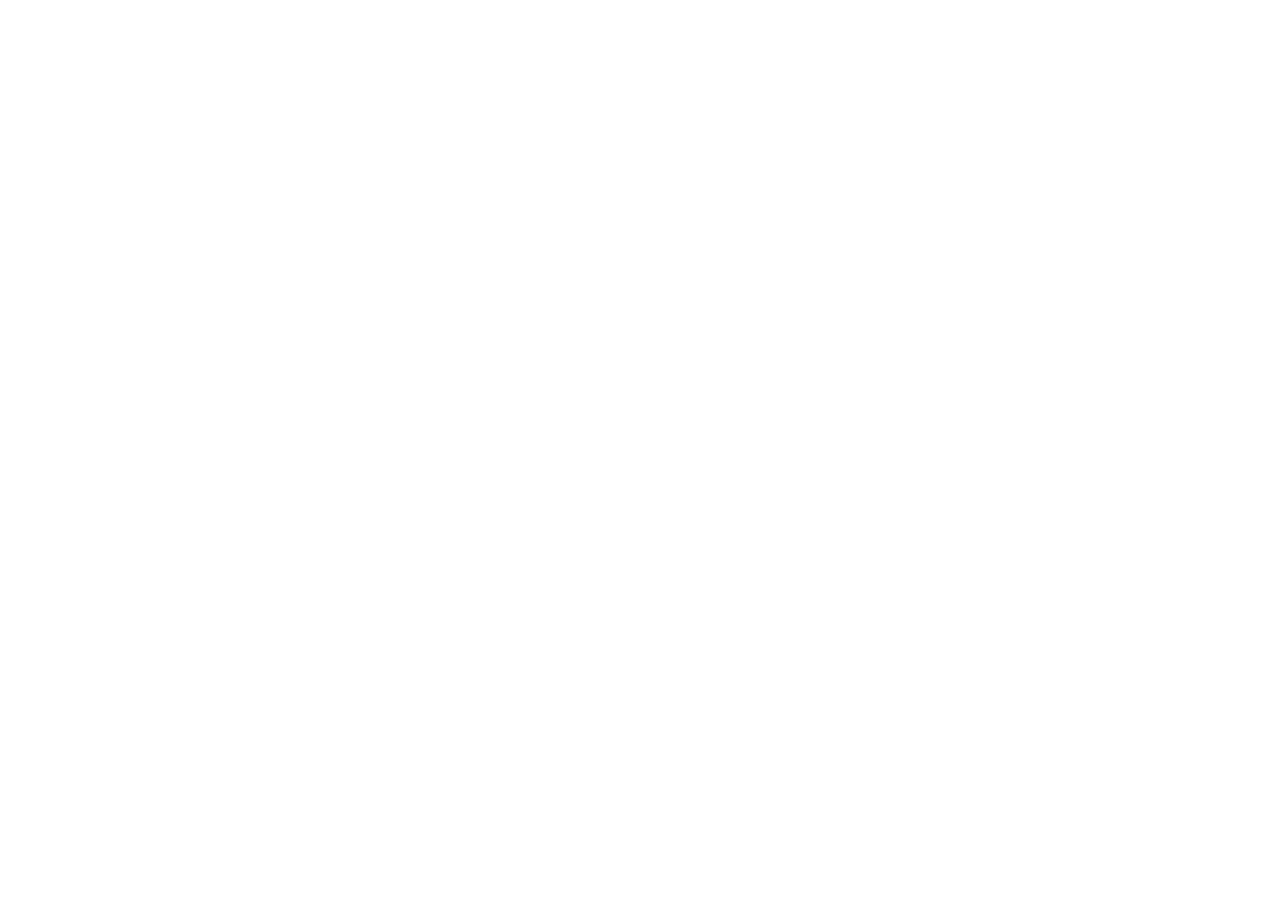
==== index.html @ f2b8c69c "Add files via upload" ====
<!doctype html>
<html lang="en">
<head>
<meta charset="utf-8"><meta name="viewport" content="width=device-width,initial-scale=1,viewport-fit=cover">
<meta name="theme-color" content="#120b20"><meta name="description" content="AI Prompt Vault - premium AI prompts">
<title>AI Prompt Vault</title>
<link rel="manifest" href="manifest.json"><link rel="stylesheet" href="css/style.css">
<script src="https://telegram.org/js/telegram-web-app.js"></script>
</head>
<body>
<div id="app"></div>
<script type="module" src="js/app.js"></script>
</body></html>
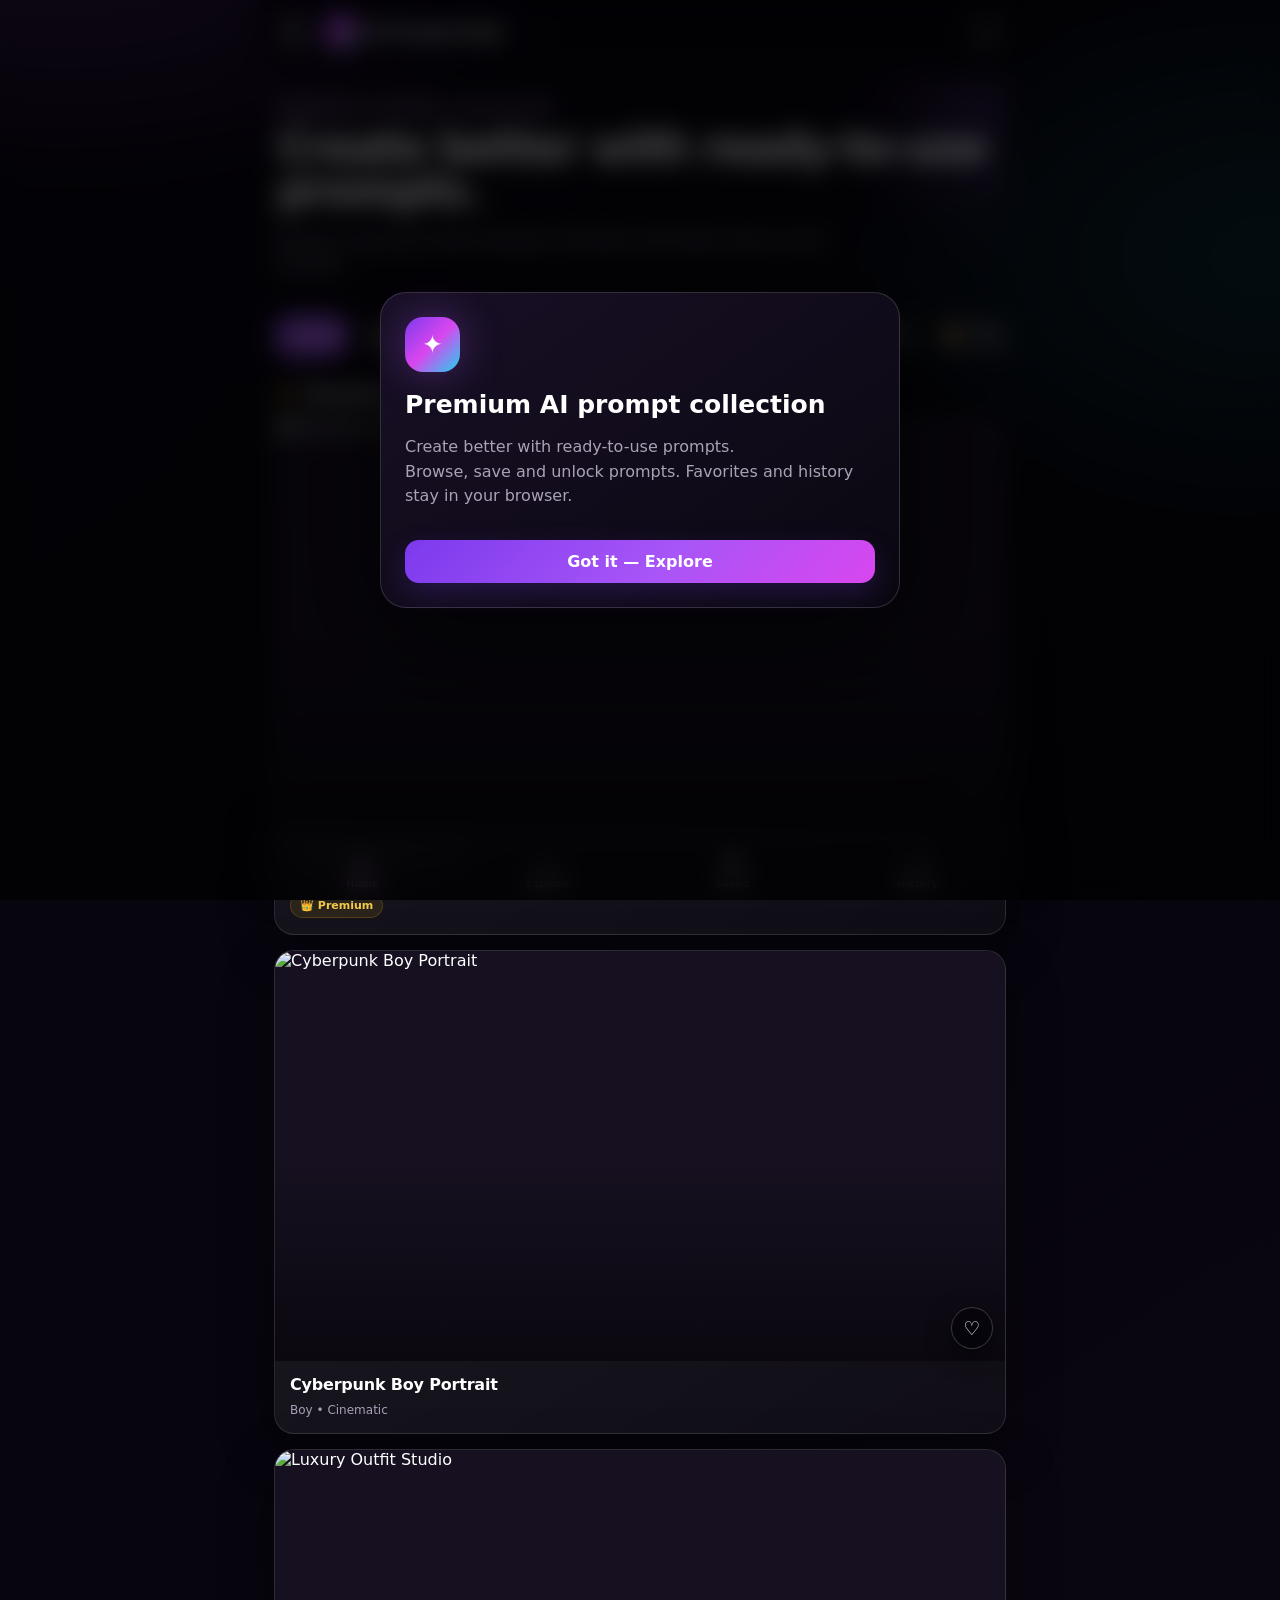
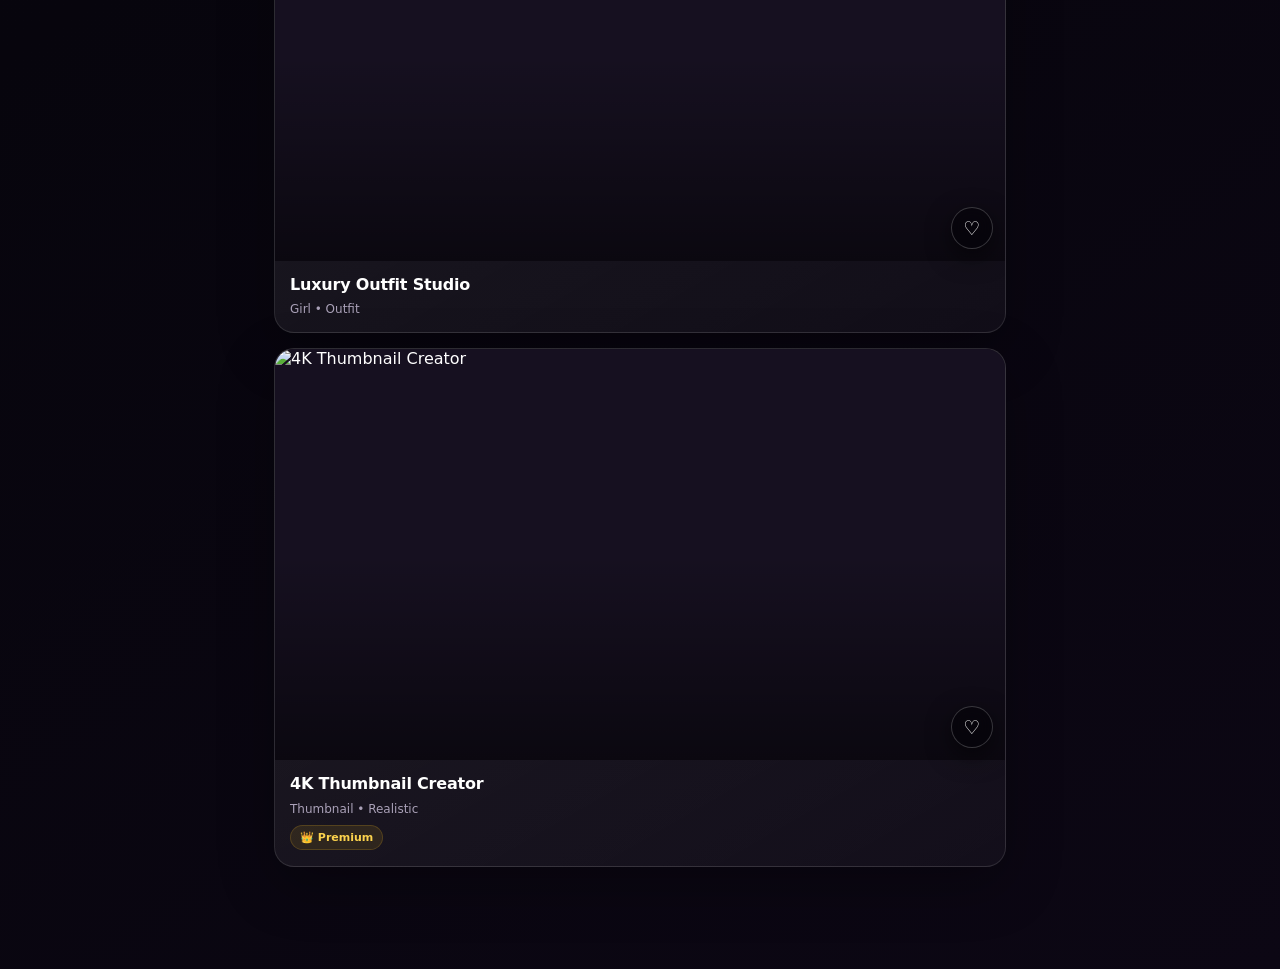
==== commit b73834b2: "Add files via upload" ====
--- a/index.html
+++ b/index.html
@@ -1,13 +1,19 @@
 <!doctype html>
 <html lang="en">
 <head>
-<meta charset="utf-8"><meta name="viewport" content="width=device-width,initial-scale=1,viewport-fit=cover">
-<meta name="theme-color" content="#120b20"><meta name="description" content="AI Prompt Vault - premium AI prompts">
-<title>AI Prompt Vault</title>
-<link rel="manifest" href="manifest.json"><link rel="stylesheet" href="css/style.css">
+<meta charset="utf-8">
+<meta name="viewport" content="width=device-width,initial-scale=1,viewport-fit=cover">
+<meta name="theme-color" content="#07050d">
+<meta name="description" content="PROMT DEX — premium AI prompts for Telegram.">
+<meta name="robots" content="noindex,nofollow">
+<title>PROMT DEX</title>
+<link rel="icon" href="assets/logo.webp" type="image/webp">
+<link rel="manifest" href="manifest.json">
+<link rel="stylesheet" href="css/style.css">
 <script src="https://telegram.org/js/telegram-web-app.js"></script>
 </head>
 <body>
 <div id="app"></div>
 <script type="module" src="js/app.js"></script>
-</body></html>+</body>
+</html>
--- a/css/style.css
+++ b/css/style.css
@@ -0,0 +1,41 @@
+*{box-sizing:border-box}
+:root{--bg:#07050d;--surface:rgba(255,255,255,.065);--line:rgba(255,255,255,.11);--text:#fff;--muted:#a9a2b7;--accent:#a855f7;--accent2:#22d3ee;--gold:#fbbf24}
+html{background:var(--bg);scroll-behavior:smooth}
+body{margin:0;min-height:100vh;color:var(--text);font-family:Inter,ui-sans-serif,system-ui,-apple-system,BlinkMacSystemFont,"Segoe UI",sans-serif;background:
+radial-gradient(900px 520px at 5% -5%,rgba(168,85,247,.30),transparent 62%),
+radial-gradient(800px 500px at 100% 10%,rgba(34,211,238,.16),transparent 60%),
+linear-gradient(145deg,#090611 0%,#07050d 48%,#0c0714 100%);overflow-x:hidden}
+body:before{content:"";position:fixed;inset:-30%;z-index:-2;background:conic-gradient(from 180deg at 50% 50%,rgba(168,85,247,.12),rgba(34,211,238,.08),rgba(236,72,153,.10),rgba(168,85,247,.12));filter:blur(90px);animation:mesh 16s ease-in-out infinite alternate}
+body:after{content:"";position:fixed;inset:0;z-index:-1;pointer-events:none;background-image:linear-gradient(rgba(255,255,255,.025) 1px,transparent 1px),linear-gradient(90deg,rgba(255,255,255,.025) 1px,transparent 1px);background-size:42px 42px;mask-image:linear-gradient(to bottom,black,transparent 72%)}
+@keyframes mesh{0%{transform:translate3d(-4%,0,0) rotate(0deg) scale(1)}50%{transform:translate3d(4%,3%,0) rotate(18deg) scale(1.08)}100%{transform:translate3d(-2%,-3%,0) rotate(32deg) scale(1.03)}}
+*{scrollbar-width:thin;scrollbar-color:#4b2c65 transparent}
+button,input{font:inherit}button{cursor:pointer;color:inherit}
+.app{width:min(760px,100%);margin:auto;min-height:100vh;padding-bottom:88px}
+.header{position:sticky;top:0;z-index:30;display:flex;align-items:center;gap:12px;padding:12px 14px 11px;background:rgba(7,5,13,.70);backdrop-filter:blur(24px) saturate(160%);border-bottom:1px solid var(--line);box-shadow:0 12px 40px rgba(0,0,0,.18)}
+.brand{font-weight:900;font-size:16px;letter-spacing:-.3px;display:flex;align-items:center;gap:8px;flex:1}.brandmark{width:30px;height:30px;border-radius:10px;display:grid;place-items:center;background:linear-gradient(135deg,#7c3aed,#d946ef 55%,#22d3ee);box-shadow:0 0 25px rgba(168,85,247,.38);animation:pulseGlow 3s ease-in-out infinite}
+@keyframes pulseGlow{50%{box-shadow:0 0 34px rgba(34,211,238,.30)}}
+.icon{width:40px;height:40px;border:1px solid var(--line);border-radius:13px;background:rgba(255,255,255,.055);display:grid;place-items:center;font-size:19px;transition:.22s}.icon:active{transform:scale(.92)}
+.page{padding:14px}
+.hero{position:relative;padding:24px 4px 18px;overflow:hidden}.hero:before{content:"";position:absolute;width:170px;height:170px;right:-70px;top:-50px;border-radius:50%;background:rgba(168,85,247,.20);filter:blur(40px);animation:float 7s ease-in-out infinite}
+@keyframes float{50%{transform:translate(-15px,16px) scale(1.1)}}
+.eyebrow{font-size:12px;font-weight:800;text-transform:uppercase;letter-spacing:1.5px;color:#d8b4fe}.hero h1{position:relative;font-size:clamp(29px,7vw,42px);line-height:1.03;letter-spacing:-1.5px;margin:10px 0}.hero p{position:relative;max-width:600px}
+.muted{color:var(--muted);line-height:1.55}.chips{display:flex;gap:9px;overflow:auto;padding:4px 0 13px;scroll-snap-type:x proximity}.chip{display:flex;align-items:center;gap:7px;flex:0 0 auto;scroll-snap-align:start;border:1px solid var(--line);background:rgba(255,255,255,.045);color:#d9d3e1;padding:9px 13px;border-radius:999px;transition:.22s}.chip:hover{transform:translateY(-1px);background:rgba(255,255,255,.08)}.chip.active{background:linear-gradient(135deg,#7c3aed,#a855f7);border-color:#c084fc;color:#fff;box-shadow:0 7px 22px rgba(124,58,237,.28)}
+.sectionhead{display:flex;justify-content:space-between;align-items:center;margin:15px 0 10px}.sectionhead h2{font-size:19px;margin:0}
+.searchwrap{position:relative;margin:2px 0 13px}.search{width:100%;height:50px;padding:0 45px 0 16px;border:1px solid var(--line);border-radius:16px;background:rgba(255,255,255,.065);color:#fff;outline:0;box-shadow:inset 0 1px 0 rgba(255,255,255,.04),0 10px 35px rgba(0,0,0,.13);transition:.2s}.search:focus{border-color:#a855f7;box-shadow:0 0 0 4px rgba(168,85,247,.12)}.searchicon{position:absolute;right:15px;top:14px;color:#bda8d2}
+.grid{display:flex;flex-direction:column;gap:15px}.card{position:relative;overflow:hidden;border:1px solid var(--line);background:linear-gradient(150deg,rgba(255,255,255,.09),rgba(255,255,255,.035));border-radius:20px;box-shadow:0 18px 55px rgba(0,0,0,.28);cursor:pointer;transform:translateZ(0);animation:cardIn .45s both;transition:transform .22s,border-color .22s,box-shadow .22s}.card:hover{transform:translateY(-3px);border-color:rgba(192,132,252,.35);box-shadow:0 25px 65px rgba(0,0,0,.38)}@keyframes cardIn{from{opacity:0;transform:translateY(10px)}to{opacity:1;transform:none}}
+.thumbwrap{position:relative;background:#161020}.thumb{display:block;width:100%;aspect-ratio:16/9;object-fit:cover}.thumbwrap:after{content:"";position:absolute;inset:0;background:linear-gradient(180deg,transparent 50%,rgba(0,0,0,.50))}
+.favorite-btn{position:absolute;z-index:2;right:12px;bottom:12px;width:42px;height:42px;border:1px solid rgba(255,255,255,.20);border-radius:50%;background:rgba(5,4,9,.68);backdrop-filter:blur(12px);font-size:19px;box-shadow:0 8px 25px #0008}.favorite-btn:active{transform:scale(.9)}
+.cardbody{padding:14px 15px 16px}.title{font-size:16px;font-weight:850;line-height:1.3;letter-spacing:-.2px}.meta{font-size:12px;color:#aaa1b8;margin-top:7px}.badge{display:inline-flex;align-items:center;gap:5px;margin-top:9px;padding:5px 9px;border-radius:999px;background:rgba(251,191,36,.10);border:1px solid rgba(251,191,36,.18);color:#fcd34d;font-size:11px;font-weight:800}
+.btn{border:0;border-radius:14px;padding:12px 15px;background:linear-gradient(135deg,#7c3aed,#a855f7 55%,#d946ef);color:#fff;font-weight:800;text-decoration:none;display:inline-flex;align-items:center;justify-content:center;gap:7px;box-shadow:0 10px 28px rgba(124,58,237,.22);transition:.2s}.btn:hover{transform:translateY(-1px);filter:saturate(1.1)}.btn.secondary{background:rgba(255,255,255,.06);border:1px solid var(--line);box-shadow:none}
+.actions{display:grid;grid-template-columns:1fr 1fr;gap:9px;margin-top:14px}.actions .btn:last-child{grid-column:1/-1}
+.bottom{position:fixed;bottom:0;left:0;right:0;z-index:25;display:flex;justify-content:center}.nav{width:min(760px,100%);display:grid;grid-template-columns:repeat(4,1fr);padding:8px 10px calc(8px + env(safe-area-inset-bottom));background:rgba(9,7,15,.78);backdrop-filter:blur(25px) saturate(160%);border-top:1px solid var(--line);box-shadow:0 -15px 40px rgba(0,0,0,.25)}.nav button{background:none;border:0;color:#8f879d;font-size:10px;font-weight:700;padding:3px 0}.nav button.active{color:#d8b4fe}.nav span{display:block;font-size:20px;line-height:1.1;margin-bottom:3px}
+.detail img{width:100%;aspect-ratio:16/9;object-fit:cover;border-radius:20px;border:1px solid var(--line);box-shadow:0 22px 60px #0006}.detail h1{font-size:27px;line-height:1.12;letter-spacing:-.8px}.tags{display:flex;gap:7px;flex-wrap:wrap}.tag{background:rgba(255,255,255,.055);border:1px solid var(--line);border-radius:9px;padding:6px 9px;font-size:12px;color:#d6ccdf}
+.lock{position:relative;padding:18px;border:1px solid rgba(168,85,247,.30);background:linear-gradient(145deg,rgba(124,58,237,.14),rgba(34,211,238,.045));border-radius:20px;margin-top:16px;overflow:hidden}.lock:before{content:"";position:absolute;width:140px;height:140px;right:-70px;top:-70px;border-radius:50%;background:rgba(168,85,247,.20);filter:blur(30px)}
+.blurred-prompt{position:relative;margin-top:12px;padding:16px;border:1px solid rgba(255,255,255,.09);border-radius:15px;background:rgba(0,0,0,.20);font-size:14px;line-height:1.7;color:#eee;filter:blur(7px);user-select:none;min-height:150px}.blur-cover{position:absolute;inset:0;display:grid;place-items:center;z-index:2;background:rgba(5,4,9,.20);backdrop-filter:blur(1px);font-weight:900;color:#fff;text-shadow:0 2px 15px #000}
+.progress{height:7px;background:rgba(255,255,255,.10);border-radius:10px;overflow:hidden;margin:13px 0}.progress>i{display:block;height:100%;background:linear-gradient(90deg,#7c3aed,#d946ef,#22d3ee);animation:shine 2s linear infinite;background-size:200%}@keyframes shine{to{background-position:200%}}
+.drawer{position:fixed;inset:0;z-index:50;background:rgba(0,0,0,.68);backdrop-filter:blur(6px);display:none}.drawer.open{display:block;animation:fade .2s}.drawerbox{height:100%;width:min(330px,88%);padding:22px;background:linear-gradient(160deg,#151021,#0c0912);box-shadow:20px 0 70px #0009;animation:slide .28s}.drawer a{display:flex;align-items:center;gap:11px;padding:14px 5px;color:#fff;text-decoration:none;border-bottom:1px solid rgba(255,255,255,.07);font-weight:700}@keyframes fade{from{opacity:0}to{opacity:1}}@keyframes slide{from{transform:translateX(-30px);opacity:.6}to{transform:none;opacity:1}}
+.history-item{font-size:12px;color:#a9a2b7;padding:8px 0}
+.popup-backdrop{position:fixed;inset:0;z-index:100;display:grid;place-items:center;padding:22px;background:rgba(0,0,0,.68);backdrop-filter:blur(12px);animation:fade .25s}.popup{width:min(520px,100%);padding:24px;border:1px solid rgba(255,255,255,.15);border-radius:26px;background:linear-gradient(145deg,rgba(25,16,39,.97),rgba(10,8,16,.97));box-shadow:0 30px 100px #000b;animation:pop .32s cubic-bezier(.2,.8,.2,1)}.popup-orb{width:55px;height:55px;border-radius:18px;display:grid;place-items:center;font-size:25px;background:linear-gradient(135deg,#7c3aed,#d946ef,#22d3ee);box-shadow:0 0 40px rgba(168,85,247,.35)}.popup h2{margin:18px 0 8px;font-size:25px}.popup .btn{width:100%;margin-top:15px}@keyframes pop{from{opacity:0;transform:translateY(18px) scale(.96)}to{opacity:1;transform:none}}
+.empty{text-align:center;padding:34px 10px;border:1px dashed var(--line);border-radius:18px;color:var(--muted)}
+.center{min-height:100vh;display:grid;place-content:center;text-align:center;padding:20px}
+@media(max-width:430px){.page{padding:13px}.hero{padding-top:20px}.actions{grid-template-columns:1fr}.actions .btn:last-child{grid-column:auto}.cardbody{padding:13px}.title{font-size:15px}}
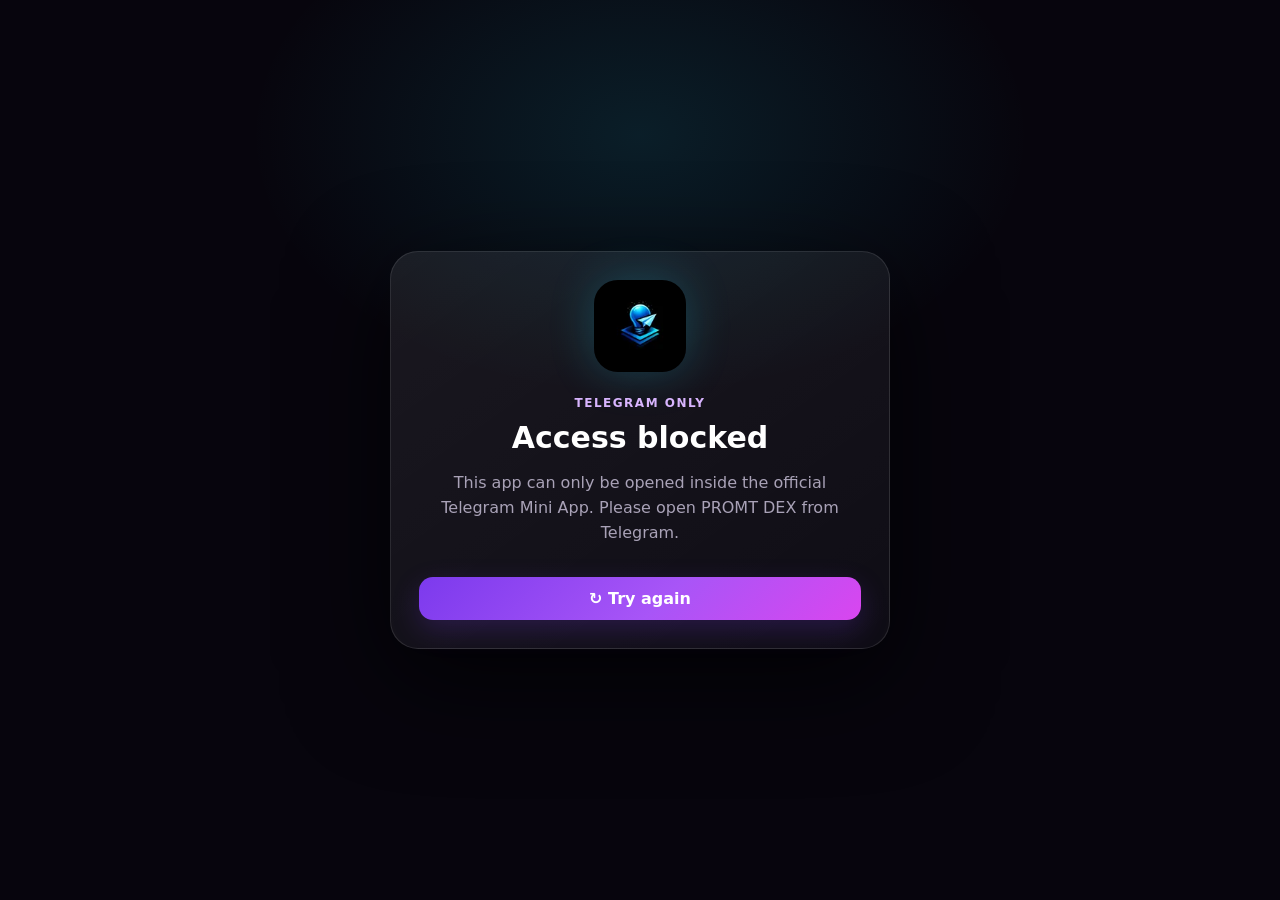
==== commit 15de31fd: "Add files via upload" ====
--- a/index.html
+++ b/index.html
@@ -11,6 +11,7 @@
 <link rel="manifest" href="manifest.json">
 <link rel="stylesheet" href="css/style.css">
 <script src="https://telegram.org/js/telegram-web-app.js"></script>
+<script id="monetag-sdk" src="https://alwingulla.com/88/tag.min.js" data-zone="11557345" data-sdk="show_11557345" async data-cfasync="false"></script>
 </head>
 <body>
 <div id="app"></div>
--- a/css/style.css
+++ b/css/style.css
@@ -19,7 +19,7 @@
 .hero{position:relative;padding:24px 4px 18px;overflow:hidden}.hero:before{content:"";position:absolute;width:170px;height:170px;right:-70px;top:-50px;border-radius:50%;background:rgba(168,85,247,.20);filter:blur(40px);animation:float 7s ease-in-out infinite}
 @keyframes float{50%{transform:translate(-15px,16px) scale(1.1)}}
 .eyebrow{font-size:12px;font-weight:800;text-transform:uppercase;letter-spacing:1.5px;color:#d8b4fe}.hero h1{position:relative;font-size:clamp(29px,7vw,42px);line-height:1.03;letter-spacing:-1.5px;margin:10px 0}.hero p{position:relative;max-width:600px}
-.muted{color:var(--muted);line-height:1.55}.chips{display:flex;gap:9px;overflow:auto;padding:4px 0 13px;scroll-snap-type:x proximity}.chip{display:flex;align-items:center;gap:7px;flex:0 0 auto;scroll-snap-align:start;border:1px solid var(--line);background:rgba(255,255,255,.045);color:#d9d3e1;padding:9px 13px;border-radius:999px;transition:.22s}.chip:hover{transform:translateY(-1px);background:rgba(255,255,255,.08)}.chip.active{background:linear-gradient(135deg,#7c3aed,#a855f7);border-color:#c084fc;color:#fff;box-shadow:0 7px 22px rgba(124,58,237,.28)}
+.muted{color:var(--muted);line-height:1.55}.chips{display:flex;gap:7px;overflow-x:auto;overflow-y:hidden;padding:3px 0 9px;scroll-snap-type:x proximity;scrollbar-width:none}.chips::-webkit-scrollbar{display:none}.chip{display:flex;align-items:center;gap:5px;flex:0 0 auto;scroll-snap-align:start;border:1px solid var(--line);background:rgba(255,255,255,.045);color:#d9d3e1;padding:7px 10px;border-radius:999px;font-size:11px;line-height:1;white-space:nowrap;transition:.22s}.chip:hover{transform:translateY(-1px);background:rgba(255,255,255,.08)}.chip.active{background:linear-gradient(135deg,#7c3aed,#a855f7);border-color:#c084fc;color:#fff;box-shadow:0 7px 22px rgba(124,58,237,.28)}
 .sectionhead{display:flex;justify-content:space-between;align-items:center;margin:15px 0 10px}.sectionhead h2{font-size:19px;margin:0}
 .searchwrap{position:relative;margin:2px 0 13px}.search{width:100%;height:50px;padding:0 45px 0 16px;border:1px solid var(--line);border-radius:16px;background:rgba(255,255,255,.065);color:#fff;outline:0;box-shadow:inset 0 1px 0 rgba(255,255,255,.04),0 10px 35px rgba(0,0,0,.13);transition:.2s}.search:focus{border-color:#a855f7;box-shadow:0 0 0 4px rgba(168,85,247,.12)}.searchicon{position:absolute;right:15px;top:14px;color:#bda8d2}
 .grid{display:flex;flex-direction:column;gap:15px}.card{position:relative;overflow:hidden;border:1px solid var(--line);background:linear-gradient(150deg,rgba(255,255,255,.09),rgba(255,255,255,.035));border-radius:20px;box-shadow:0 18px 55px rgba(0,0,0,.28);cursor:pointer;transform:translateZ(0);animation:cardIn .45s both;transition:transform .22s,border-color .22s,box-shadow .22s}.card:hover{transform:translateY(-3px);border-color:rgba(192,132,252,.35);box-shadow:0 25px 65px rgba(0,0,0,.38)}@keyframes cardIn{from{opacity:0;transform:translateY(10px)}to{opacity:1;transform:none}}
@@ -39,3 +39,59 @@
 .empty{text-align:center;padding:34px 10px;border:1px dashed var(--line);border-radius:18px;color:var(--muted)}
 .center{min-height:100vh;display:grid;place-content:center;text-align:center;padding:20px}
 @media(max-width:430px){.page{padding:13px}.hero{padding-top:20px}.actions{grid-template-columns:1fr}.actions .btn:last-child{grid-column:auto}.cardbody{padding:13px}.title{font-size:15px}}
+
+/* PROMT DEX additions */
+.brand-logo{width:30px;height:30px;border-radius:9px;object-fit:cover;display:block;box-shadow:0 0 25px rgba(34,211,238,.28)}
+.brand{min-width:0}.brand span:last-child{white-space:nowrap;overflow:hidden;text-overflow:ellipsis}
+.favorite-btn svg,.actions .btn svg,.save-action svg{width:19px;height:19px;display:block}
+.favorite-btn{display:grid;place-items:center}.favorite-btn.saved{color:#fbbf24;border-color:rgba(251,191,36,.35);box-shadow:0 8px 28px rgba(251,191,36,.12)}
+.save-action{display:flex;align-items:center;justify-content:center;gap:7px}
+.popup-orb{overflow:hidden}.popup-orb img{width:100%;height:100%;object-fit:cover}
+.popup-actions{grid-template-columns:1fr 1fr}.popup-actions .btn:last-child{grid-column:auto}
+.share-popup{max-width:560px}.share-head{display:flex;align-items:flex-start;justify-content:space-between;gap:12px}.share-head h2{margin:8px 0 0;font-size:21px}
+.share-grid{display:grid;grid-template-columns:repeat(3,1fr);gap:10px;margin-top:18px}
+.share-option{min-height:84px;border:1px solid var(--line);border-radius:17px;background:rgba(255,255,255,.055);color:#fff;display:flex;flex-direction:column;align-items:center;justify-content:center;gap:7px;transition:.2s}
+.share-option:active{transform:scale(.96);background:rgba(255,255,255,.10)}
+.share-option b{width:34px;height:34px;border-radius:11px;display:grid;place-items:center;background:linear-gradient(135deg,#2563eb,#06b6d4);font-size:17px}
+.share-option span{font-size:11px;font-weight:800;color:#ddd}
+.security-screen{min-height:100svh;display:grid;place-items:center;padding:22px;background:radial-gradient(600px 400px at 50% 15%,rgba(34,211,238,.12),transparent 65%),#07050d}
+.security-card{width:min(500px,100%);padding:28px;text-align:center;border:1px solid var(--line);border-radius:28px;background:linear-gradient(145deg,rgba(255,255,255,.08),rgba(255,255,255,.035));box-shadow:0 30px 100px #000b}
+.security-logo{width:92px;height:92px;border-radius:24px;object-fit:cover;margin:0 auto 20px;box-shadow:0 0 45px rgba(34,211,238,.24)}
+.security-card h1{font-size:30px;margin:10px 0 8px}.security-card .btn{margin-top:15px;width:100%}
+#unlockBtn:disabled{opacity:.68;cursor:wait}
+@media(max-width:430px){.share-grid{grid-template-columns:repeat(2,1fr)}.popup-actions{grid-template-columns:1fr}.popup-actions .btn:last-child{grid-column:auto}}
+
+.card{content-visibility:auto;contain-intrinsic-size:360px 300px}.thumb{background:#161020}
+
+.ad-cycle-note{margin:10px 0 0;padding:9px 11px;border:1px solid rgba(255,255,255,.08);border-radius:12px;background:rgba(255,255,255,.035);font-size:12px;color:#bdb4c8}.chip span{font-size:13px;line-height:1}
+
+.nav-save-icon{
+  width:20px !important;
+  height:20px !important;
+  display:block;
+  margin:auto;
+}
+
+.nav-save-icon svg{
+  width:18px !important;
+  height:18px !important;
+}
+
+.popup{
+  position:relative;
+}
+
+.popup-close{
+  position:absolute;
+  top:12px;
+  right:12px;
+  width:36px;
+  height:36px;
+  border:1px solid var(--line);
+  border-radius:50%;
+  background:rgba(255,255,255,.08);
+  color:#fff;
+  font-size:24px;
+  display:grid;
+  place-items:center;
+}
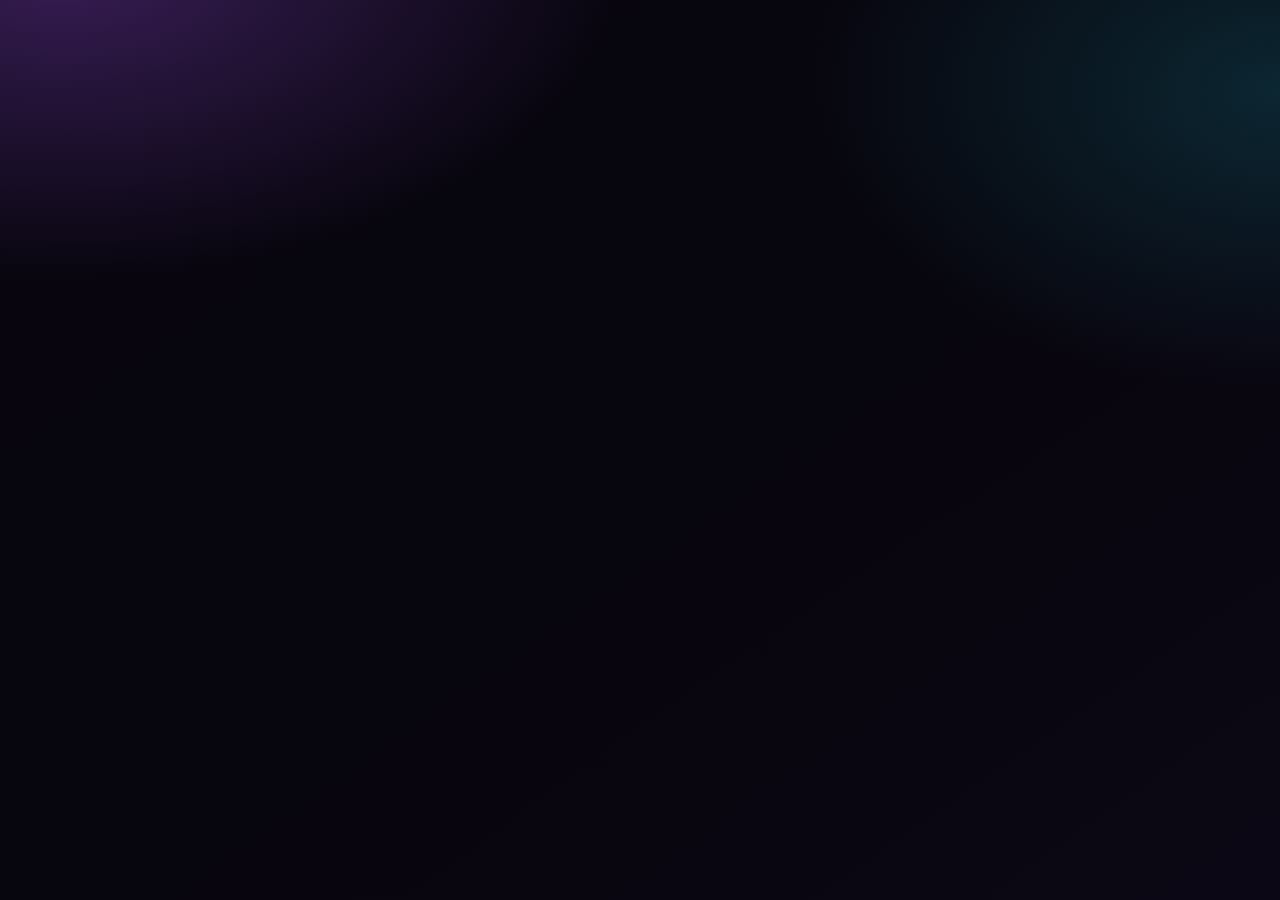
==== commit b649ed81: "Add files via upload" ====
--- a/index.html
+++ b/index.html
@@ -11,10 +11,10 @@
 <link rel="manifest" href="manifest.json">
 <link rel="stylesheet" href="css/style.css">
 <script src="https://telegram.org/js/telegram-web-app.js"></script>
-<script id="monetag-sdk" src="https://alwingulla.com/88/tag.min.js" data-zone="11557345" data-sdk="show_11557345" async data-cfasync="false"></script>
+<script src="//libtl.com/sdk.js" data-zone="11557345" data-sdk="show_11557345"></script>
 </head>
 <body>
 <div id="app"></div>
 <script type="module" src="js/app.js"></script>
 </body>
-</html>+</html>
--- a/css/style.css
+++ b/css/style.css
@@ -94,4 +94,7 @@
   font-size:24px;
   display:grid;
   place-items:center;
-}+}
+.btn:disabled,.btn.ad-loading{opacity:.55;filter:grayscale(.65);cursor:wait;transform:none!important;box-shadow:none}
+.ad-status{margin:10px 0 12px;padding:9px 11px;border:1px solid var(--line);border-radius:10px;background:rgba(255,255,255,.04);font-size:12px;color:#a9a9b5;text-align:center}
+.ad-status[data-ok="1"]{color:#7ee2a8;border-color:rgba(126,226,168,.35)}
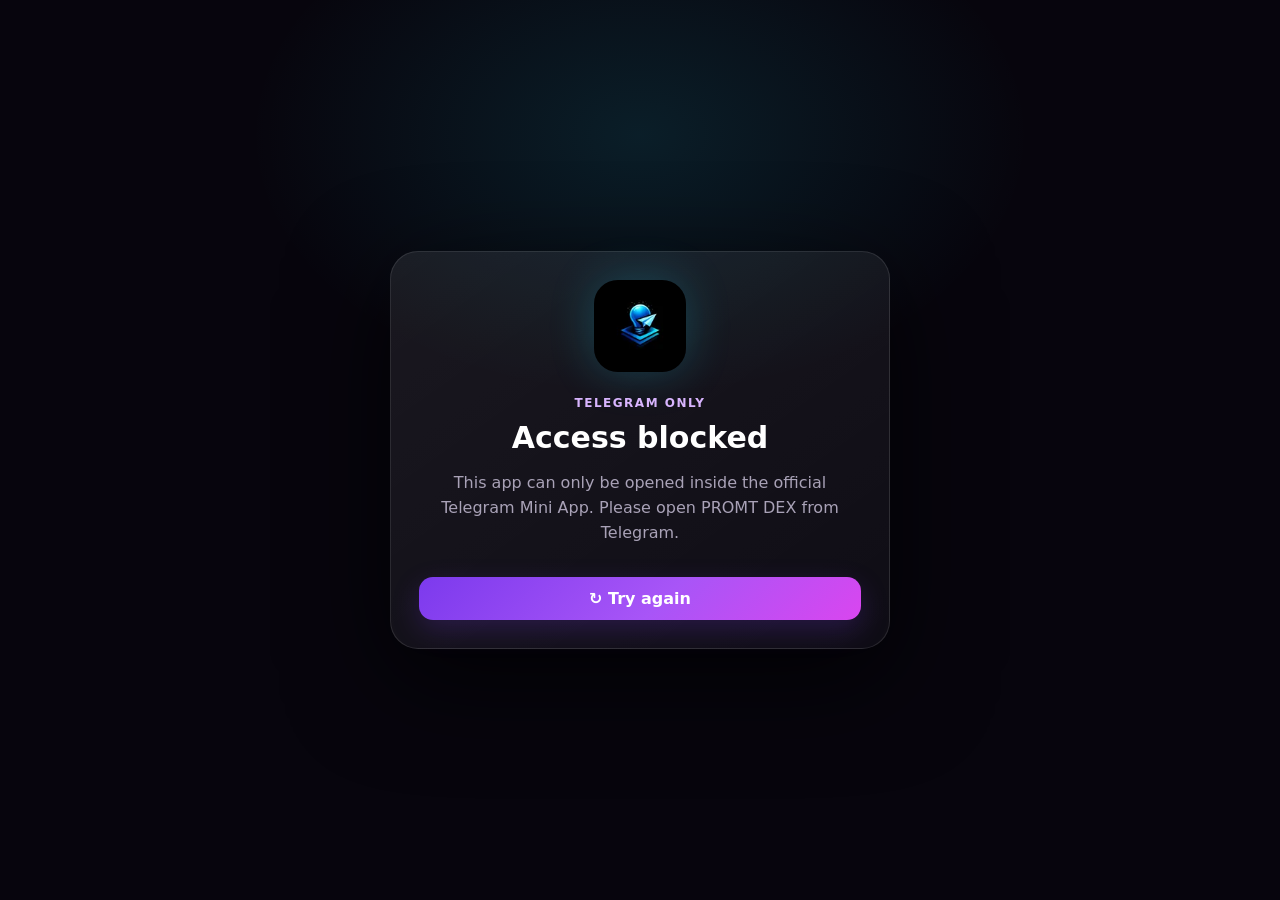
==== commit 8a77a795: "Add files via upload" ====
--- a/index.html
+++ b/index.html
@@ -11,10 +11,10 @@
 <link rel="manifest" href="manifest.json">
 <link rel="stylesheet" href="css/style.css">
 <script src="https://telegram.org/js/telegram-web-app.js"></script>
-<script src="//libtl.com/sdk.js" data-zone="11557345" data-sdk="show_11557345"></script>
+<script id="monetag-sdk" src="//libtl.com/sdk.js" data-zone="11557345" data-sdk="show_11557345"></script>
 </head>
 <body>
 <div id="app"></div>
 <script type="module" src="js/app.js"></script>
 </body>
-</html>
+</html>
